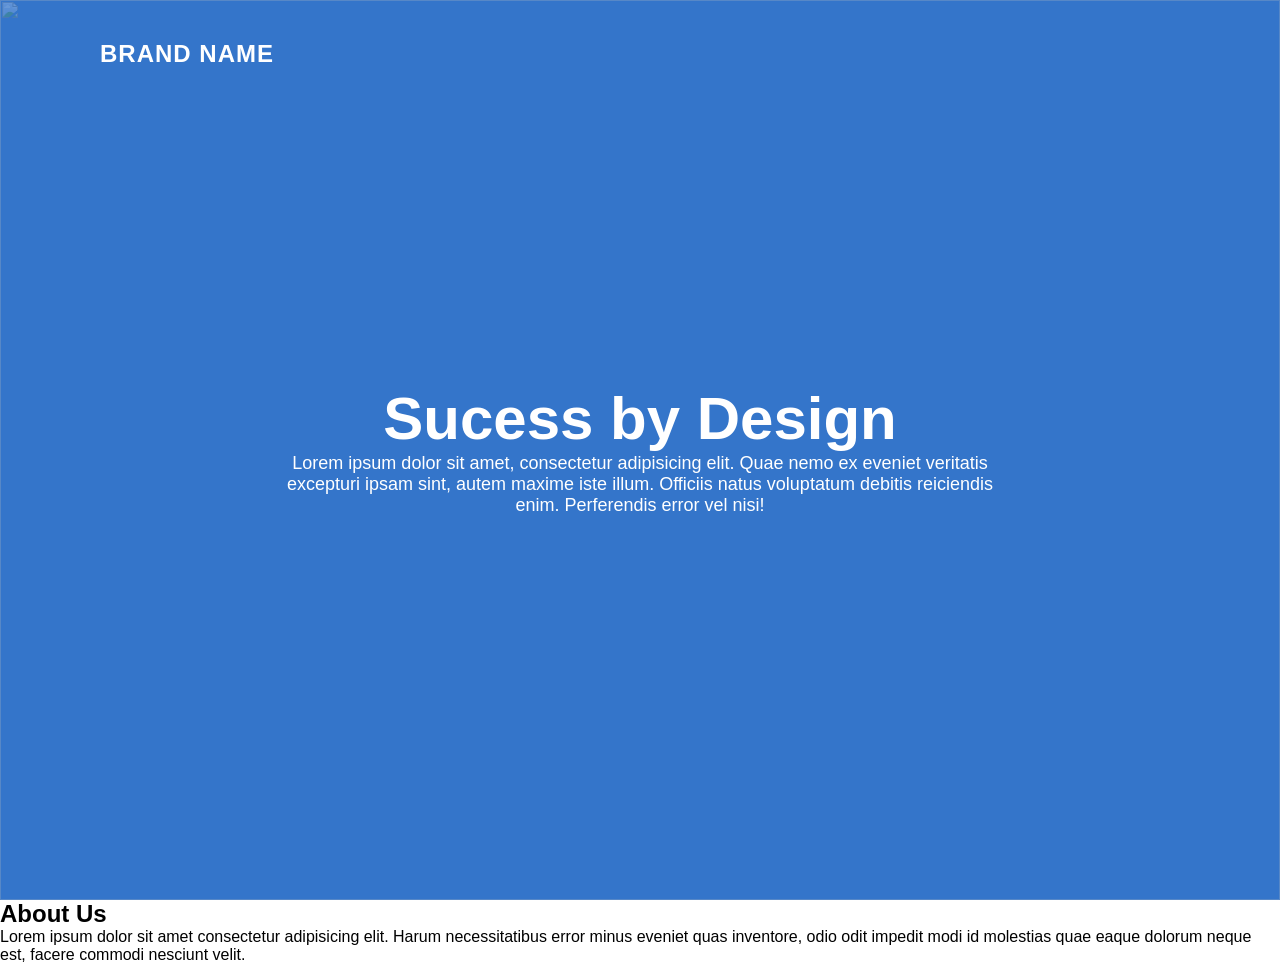
==== Site01/index.html @ b845e246 "site01 primeiro site" ====
<!DOCTYPE html>
<html lang="pt-br">
<head>
    <meta charset="UTF-8">
    <meta name="viewport" content="width=device-width, initial-scale=1.0">
    <title>Site responsivo completo</title>
    <link rel="stylesheet" href="style.css">
</head>
<body>
    <div class="banner">
        <header>
            <a href="#" class="logo">Brand Name</a>
            <div class="toggle"></div>
        </header>
        <img src="C:\Users\augus\OneDrive\Documentos\VS-Code\Sites\Site01\imagens\bg.jpg">
            <div class="content">
            <h2>Sucess by Design</h2>
            <p>
                Lorem ipsum dolor sit amet, consectetur adipisicing elit. Quae nemo ex eveniet veritatis excepturi ipsam sint, autem maxime iste illum. Officiis natus voluptatum debitis reiciendis enim. Perferendis error vel nisi!
            </p>
        </div>
    </div>
    <section class="about">
        <div class="contentBx">
            <h2 class="heading">About Us</h2>
            <p>Lorem ipsum dolor sit amet consectetur adipisicing elit. Harum necessitatibus error minus eveniet quas inventore, odio odit impedit modi id molestias quae eaque dolorum neque est, facere commodi nesciunt velit.</p>
        </div>
    </section>
</body>
</html>
---- Site01/style.css ----
* {
    margin: 0;
    padding: 0;
    box-sizing: border-box;
    font-family: 'Poppins',sans-serif;
}
.banner {
    position: relative;
    width: 100%;
    height: 100vh;
    background: #3475ca;
    display: flex;
    justify-content: center;
    align-items: center;
}
.banner img {
    position: absolute;
    top: 0;
    left: 0;
    width: 100%;
    height: 100%;
    object-fit: cover;
    opacity: 0.25;
}
.banner .content {
    position: relative;
    max-width: 750px;
    text-align: center;
}
.banner .content h2 {
    color: white;
    font-size: 60px;
}
.banner .content p {
    color: white;
    font-size: 18px;
}
.banner header {
    position: absolute;
    top: 0;
    left: 0;
    width: 100%;
    padding: 40px 100px;
    justify-content: space-between;
    align-items: center;
    z-index: 10000;
}
.banner header .logo {
    color: white;
    text-decoration: none;
    font-size: 24px;
    text-transform: uppercase;
    font-weight: 700;
    letter-spacing: 1px;
}
.banner header .toggle {
    position: relative;
    width: 36px;
    height: 28px;
    background: url(toggle.png);/*ERRO*/
    background-size: cover;
    cursor: pointer;
}
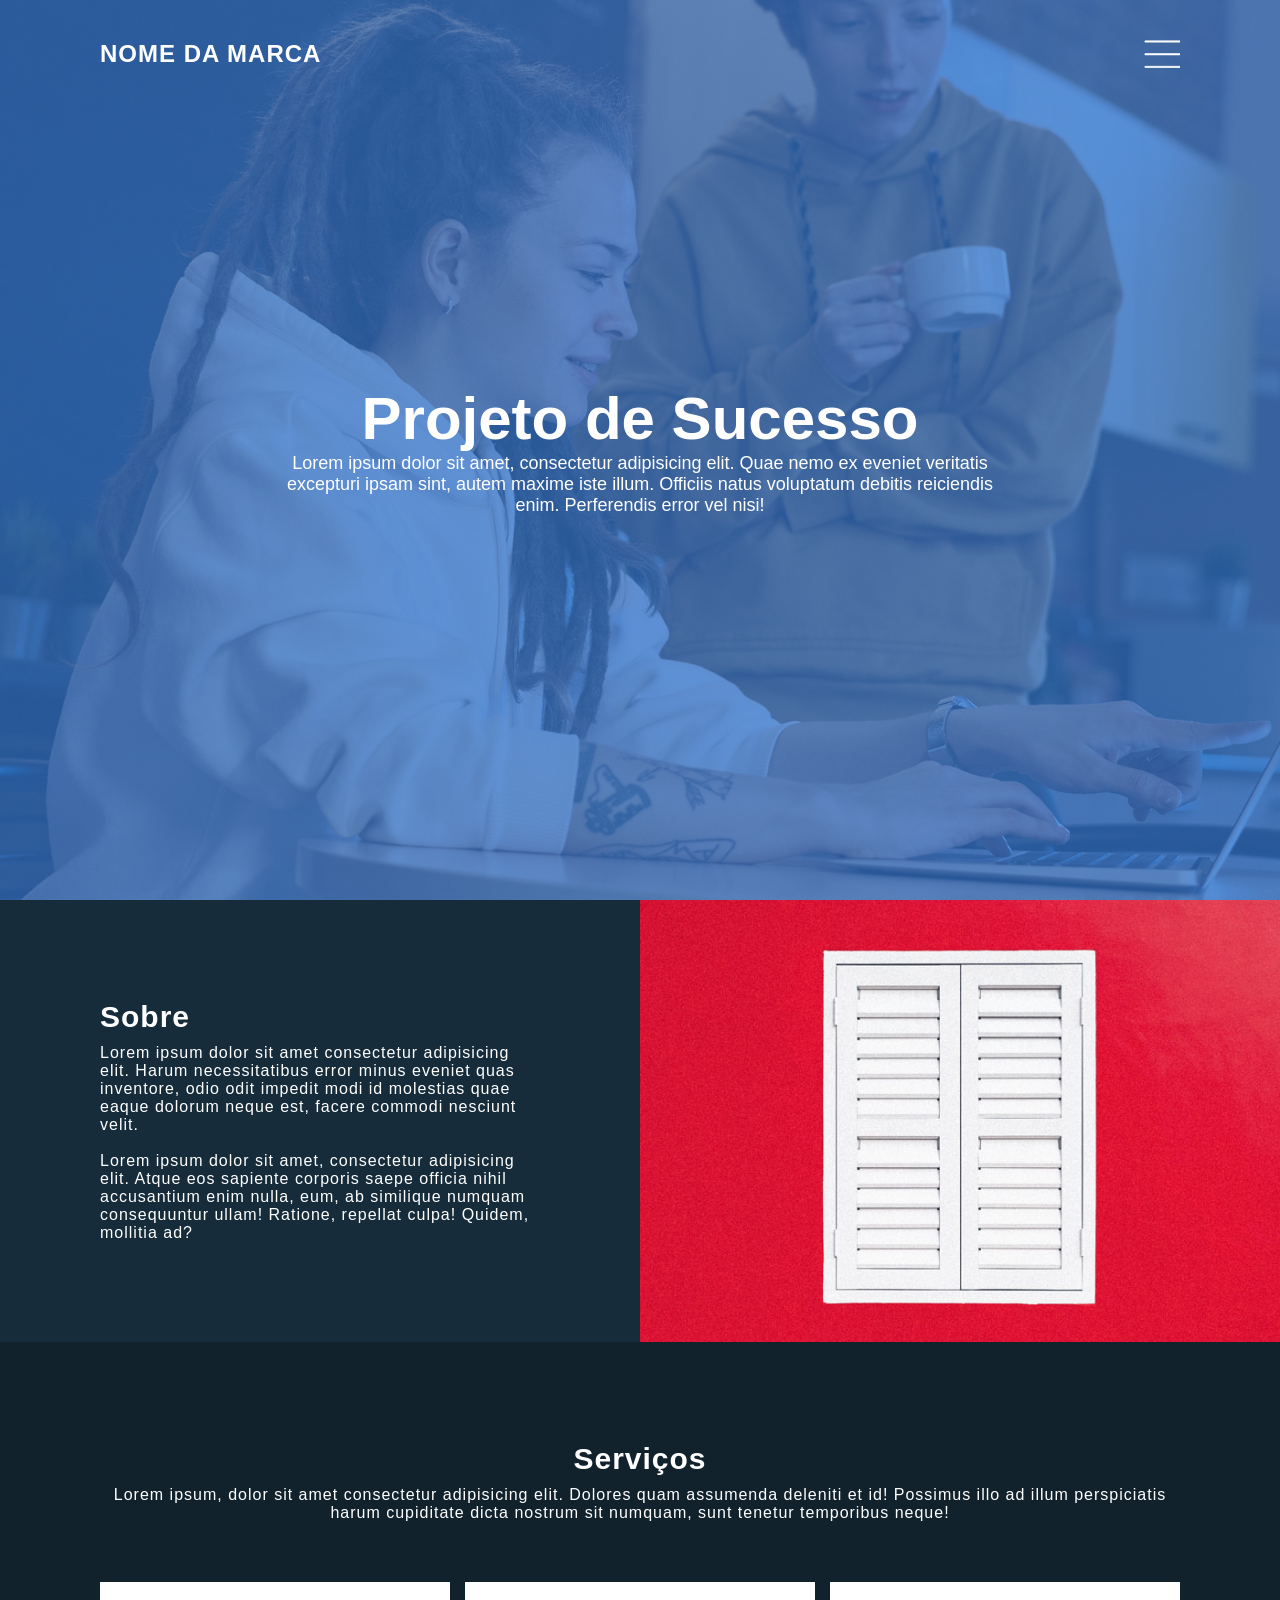
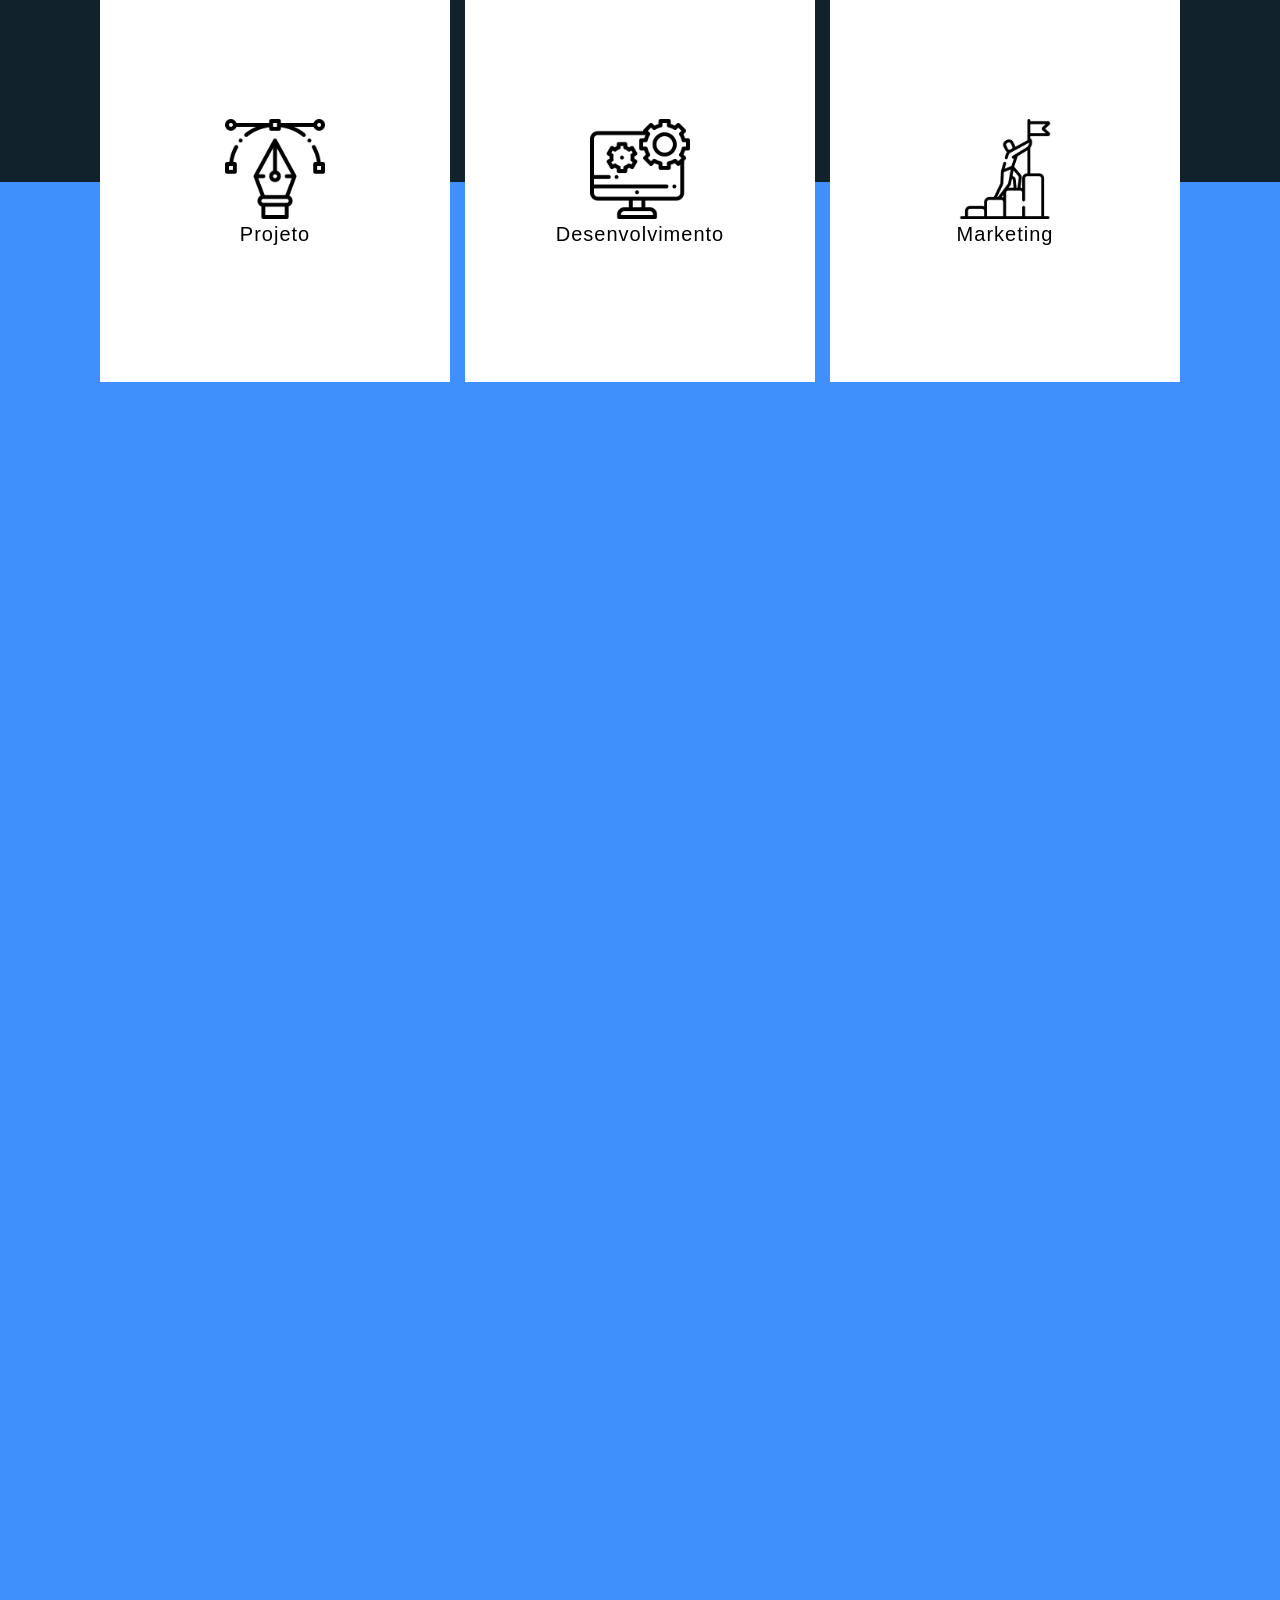
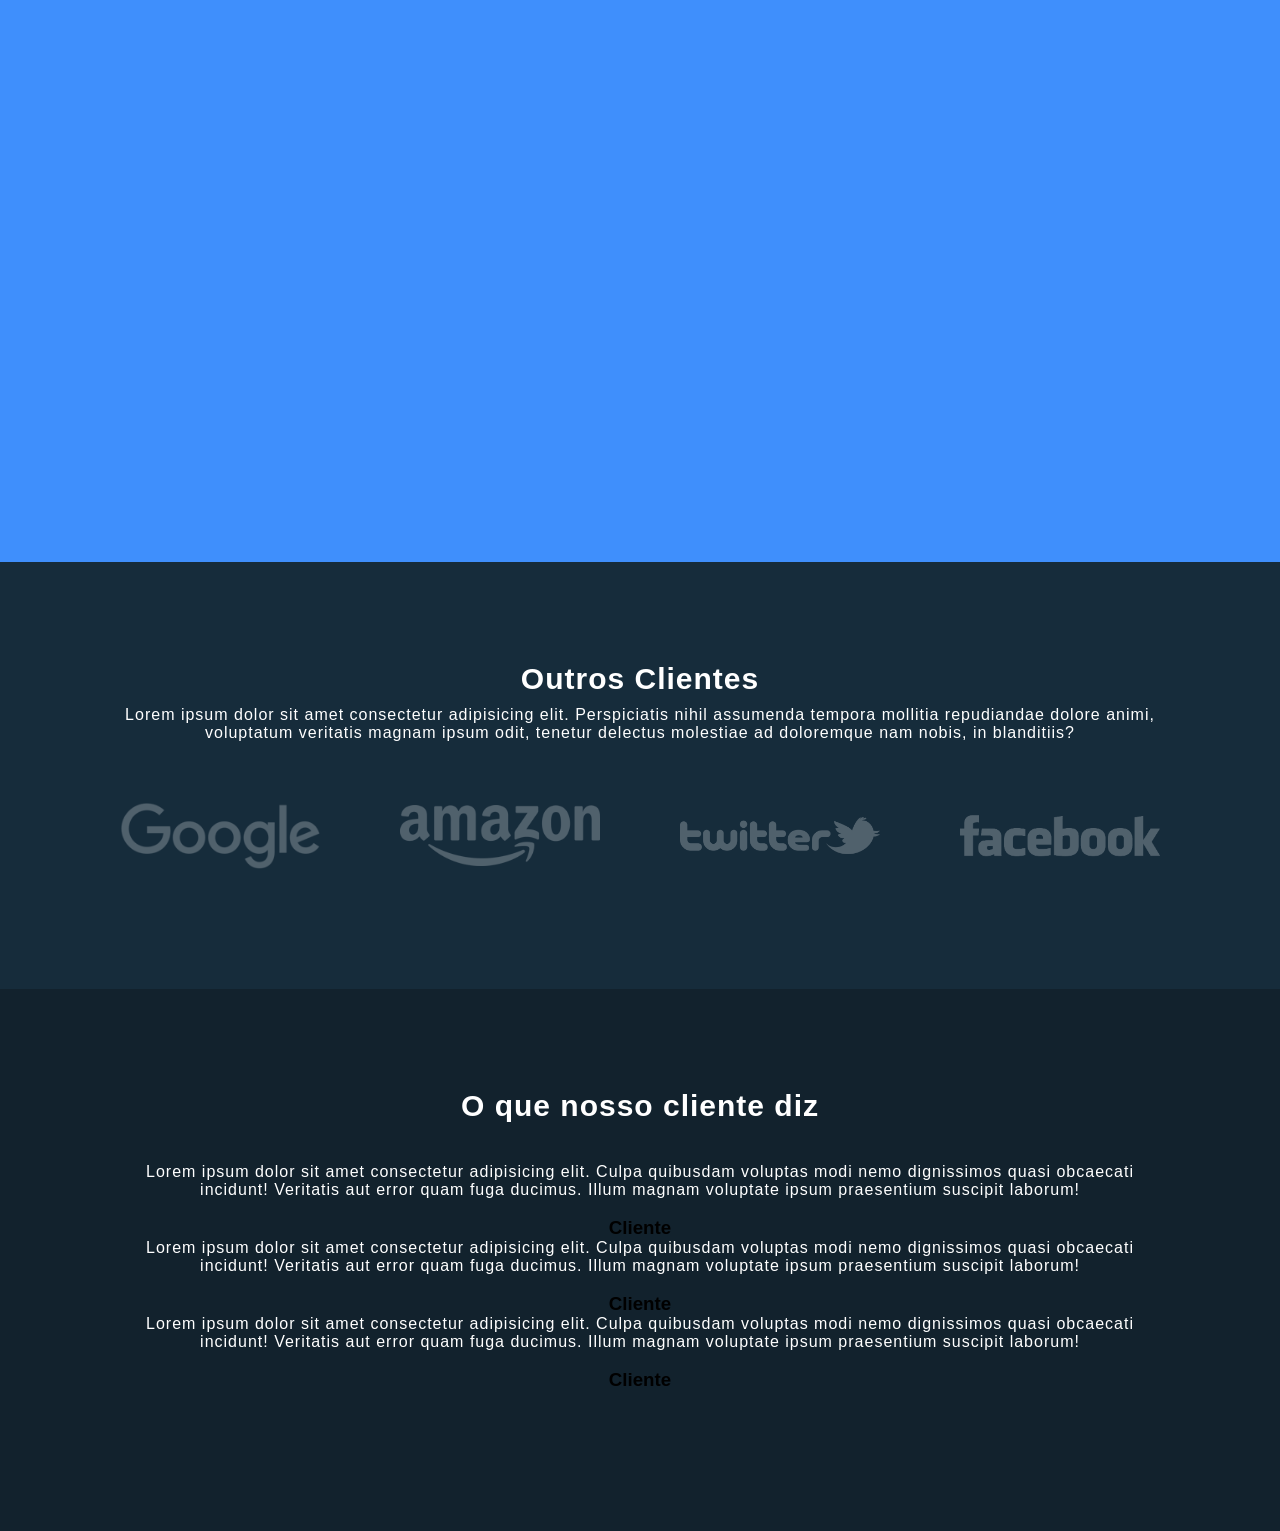
==== commit 416ff1ae: "Site01 mudanças" ====
--- a/Site01/index.html
+++ b/Site01/index.html
@@ -9,12 +9,12 @@
 <body>
     <div class="banner">
         <header>
-            <a href="#" class="logo">Brand Name</a>
+            <a href="#" class="logo">Nome da Marca</a>
             <div class="toggle"></div>
         </header>
-        <img src="C:\Users\augus\OneDrive\Documentos\VS-Code\Sites\Site01\imagens\bg.jpg">
-            <div class="content">
-            <h2>Sucess by Design</h2>
+        <img src="bg.jpg">
+        <div class="content">
+            <h2>Projeto de Sucesso</h2>
             <p>
                 Lorem ipsum dolor sit amet, consectetur adipisicing elit. Quae nemo ex eveniet veritatis excepturi ipsam sint, autem maxime iste illum. Officiis natus voluptatum debitis reiciendis enim. Perferendis error vel nisi!
             </p>
@@ -22,8 +22,88 @@
     </div>
     <section class="about">
         <div class="contentBx">
-            <h2 class="heading">About Us</h2>
-            <p>Lorem ipsum dolor sit amet consectetur adipisicing elit. Harum necessitatibus error minus eveniet quas inventore, odio odit impedit modi id molestias quae eaque dolorum neque est, facere commodi nesciunt velit.</p>
+            <h2 class="heading">Sobre</h2>
+            <p class="text">
+                Lorem ipsum dolor sit amet consectetur adipisicing elit. Harum necessitatibus error minus eveniet quas inventore, odio odit impedit modi id molestias quae eaque dolorum neque est, facere commodi nesciunt velit. <br><br>Lorem ipsum dolor sit amet, consectetur adipisicing elit. Atque eos sapiente corporis saepe officia nihil accusantium enim nulla, eum, ab similique numquam consequuntur ullam! Ratione, repellat culpa! Quidem, mollitia ad?
+            </p>
+        </div>
+        <div class="imgBx"></div>
+    </section>
+    <section class="services">
+            <h2 class="heading">Serviços</h2>
+            <p class="text"> 
+            Lorem ipsum, dolor sit amet consectetur adipisicing elit. Dolores quam assumenda deleniti et id! Possimus illo ad illum perspiciatis harum cupiditate dicta nostrum sit numquam, sunt tenetur temporibus neque!
+            </p>
+            <div class="container">
+                <div class="serviceBx">
+                    <div>
+                        <img src="icon1.png">
+                        <h2>Projeto</h2>
+                    </div> 
+                </div>
+                <div class="serviceBx">
+                    <div>
+                        <img src="icon2.png">
+                        <h2>Desenvolvimento</h2>
+                    </div> 
+                </div>
+                <div class="serviceBx">
+                    <div>
+                        <img src="icon3.png">
+                        <h2>Marketing</h2>
+                    </div> 
+                </div>
+    </section>
+    <section class="technology">
+        <div class="contentBx">
+            <h2 class="heading">Usamos tecnologia de ponta</h2>
+            <p class="text">
+                Lorem ipsum dolor sit amet consectetur, adipisicing elit. Magni quis explicabo voluptatem nobis aperiam modi at? Sit repellat sapiente earum neque assumenda molestiae minima? Commodi consequatur vero perspiciatis alias optio!
+            </p>
+        </div>
+        <div class="imgBx">
+            <img src="tech.png">
+        </div>
+    </section>
+    <section class="client">
+        <h2 class="heading">Outros Clientes</h2>
+        <p class="text">
+            Lorem ipsum dolor sit amet consectetur adipisicing elit. Perspiciatis nihil assumenda tempora mollitia repudiandae dolore animi, voluptatum veritatis magnam ipsum odit, tenetur delectus molestiae ad doloremque nam nobis, in blanditiis?
+        </p>
+        <div class="imgBx">
+            <img src="brand1.png">
+            <img src="brand2.png">
+            <img src="brand3.png">
+            <img src="brand4.png">
+        </div>
+    </section>
+    <section class="testimonials">
+        <h2 class="heading">O que nosso cliente diz</h2>
+        <div class="container">
+            <div class="contentBx">
+                <div>
+                <p class="text">
+                    Lorem ipsum dolor sit amet consectetur adipisicing elit. Culpa quibusdam voluptas modi nemo dignissimos quasi obcaecati incidunt! Veritatis aut error quam fuga ducimus. Illum magnam voluptate ipsum praesentium suscipit laborum!
+                </p><br>
+                <h3>Cliente</h3>
+                </div>
+            </div>
+            <div class="contentBx">
+                <div>
+                <p class="text">
+                Lorem ipsum dolor sit amet consectetur adipisicing elit. Culpa quibusdam voluptas modi nemo dignissimos quasi obcaecati incidunt! Veritatis aut error quam fuga ducimus. Illum magnam voluptate ipsum praesentium suscipit laborum!
+                </p><br>
+                <h3>Cliente</h3>
+                </div>
+            </div>
+            <div class="contentBx">
+                <div>
+                <p class="text">
+                Lorem ipsum dolor sit amet consectetur adipisicing elit. Culpa quibusdam voluptas modi nemo dignissimos quasi obcaecati incidunt! Veritatis aut error quam fuga ducimus. Illum magnam voluptate ipsum praesentium suscipit laborum!
+                </p><br>
+                <h3>Cliente</h3>
+                </div>
+            </div>
         </div>
     </section>
 </body>
--- a/Site01/style.css
+++ b/Site01/style.css
@@ -41,6 +41,7 @@
     left: 0;
     width: 100%;
     padding: 40px 100px;
+    display: flex;
     justify-content: space-between;
     align-items: center;
     z-index: 10000;
@@ -57,7 +58,119 @@
     position: relative;
     width: 36px;
     height: 28px;
-    background: url(toggle.png);/*ERRO*/
+    background: url(toggle.png);
     background-size: cover;
     cursor: pointer;
+}
+.about {
+    position: relative;
+    width: 100%;
+    display: flex;
+}
+.about .contentBx {
+    background: #162c3b;
+    padding: 100px;
+    width: 50%;
+}
+.heading {
+    color: white;
+    font-size: 30px;
+    font-weight: 600;
+    letter-spacing: 1px;
+    margin-bottom: 10px;
+}
+.text {
+    color: white;
+    font-size: 16px;
+    font-weight: 300;
+    letter-spacing: 1px;
+}
+.about .imgBx {
+    background: url(window.jpg);
+    width: 50%;
+    background-size: cover;
+    background-position: center;
+}
+.services {
+    background: #12222d;
+    padding: 100px;
+    text-align: center;
+}
+.services .container {
+    width: 100%;
+    display: flex;
+    justify-content: space-between;
+    align-items: center;
+    flex-wrap: wrap;
+    margin-top: 60px;
+}
+.services .container .serviceBx {
+    position: relative;
+    background: white;
+    width: 350px;
+    height: 400px;
+    display: flex;
+    justify-content: center;
+    align-items: center;
+}
+.services .container .serviceBx img {
+    max-width: 100px;
+}
+.services .container .serviceBx h2 {
+    font-weight: 500;
+    font-size: 20px;
+    letter-spacing: 1px;
+}
+.technology {
+    background: #3f8ffc;
+    width: 100%;
+    padding: 100%;
+    padding-top: 300px;
+    margin-top: -300px;
+    display: flex;
+    justify-content: space-between;
+    align-items: center;
+}
+.technology .contentBx {
+    max-width: 800px;
+}
+.technology .imgBx {
+    max-width: 250px;
+}
+.technology .imgBx img {
+    max-width: 100%;
+}
+.client {
+    background: #162c3b;
+    padding: 100px;
+    text-align: center;
+}
+.client .imgBx {
+    display: flex;
+    justify-content: space-between;
+    align-items: center;
+    flex-wrap: wrap;
+    margin-top: 40px;
+}
+.client .imgBx img {
+    max-width: 200px;
+    margin: 20px;
+    opacity: 0.25;
+    cursor: pointer;
+}
+.client .imgBx img:hover {
+    opacity: 1;
+}
+.testimonials {
+    position: relative;
+    padding: 100px;
+    background: #12222d;
+    text-align: center;
+}
+.testimonials .container {
+    display: flex;
+    justify-content: space-between;
+    align-items: center;
+    margin: 40px;
+    flex-wrap: wrap;
 }
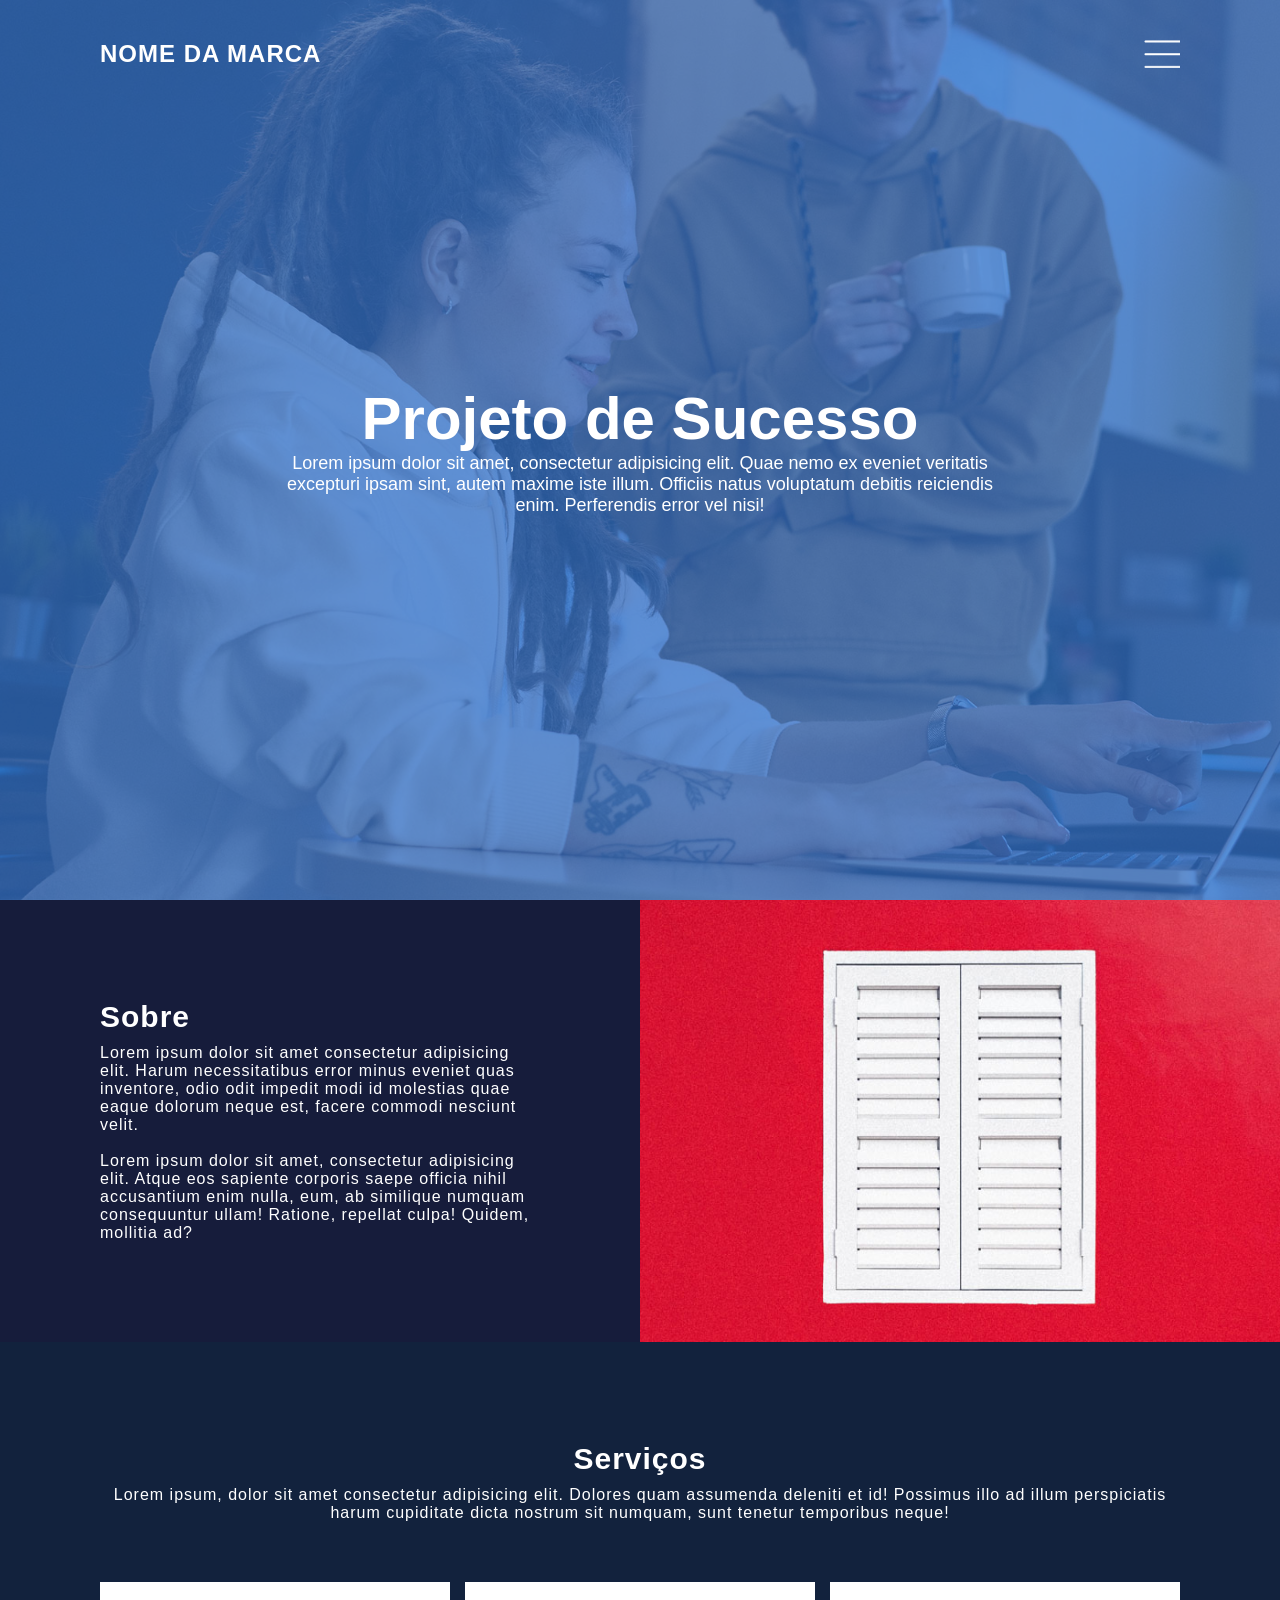
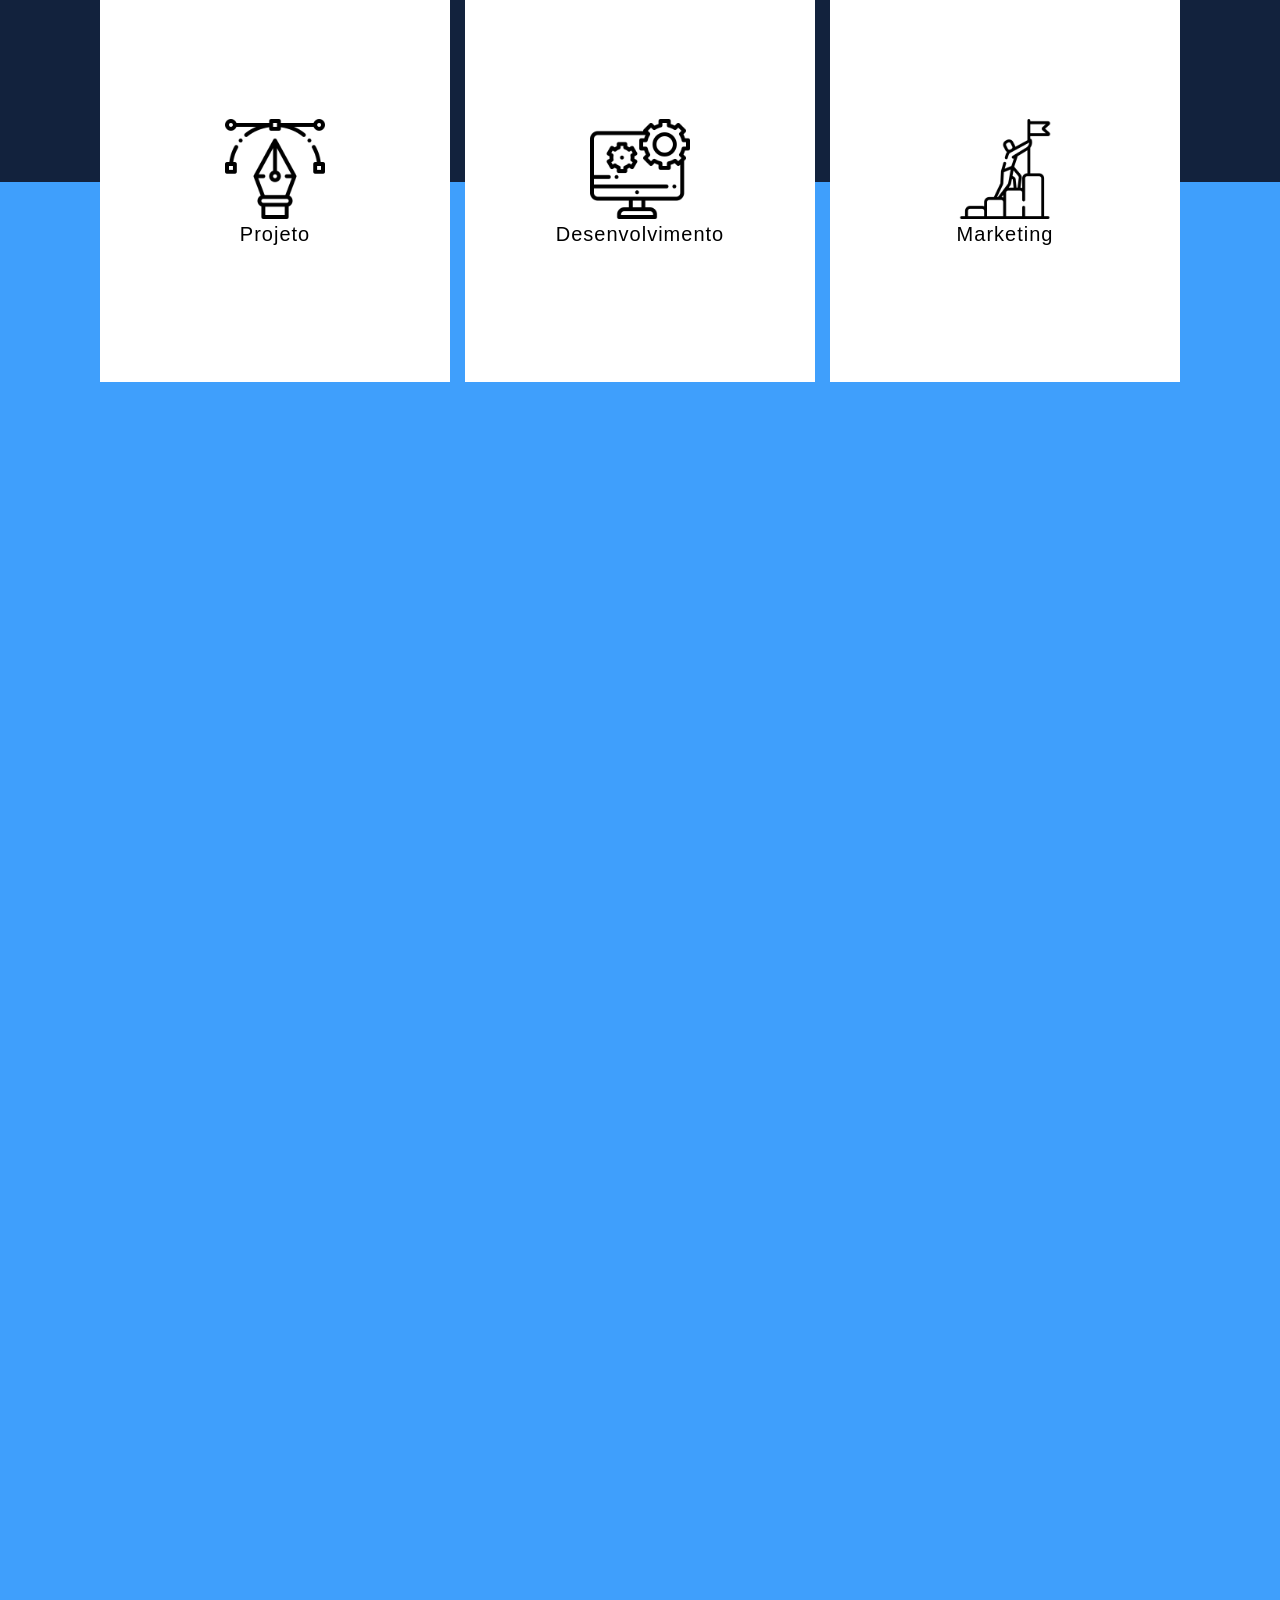
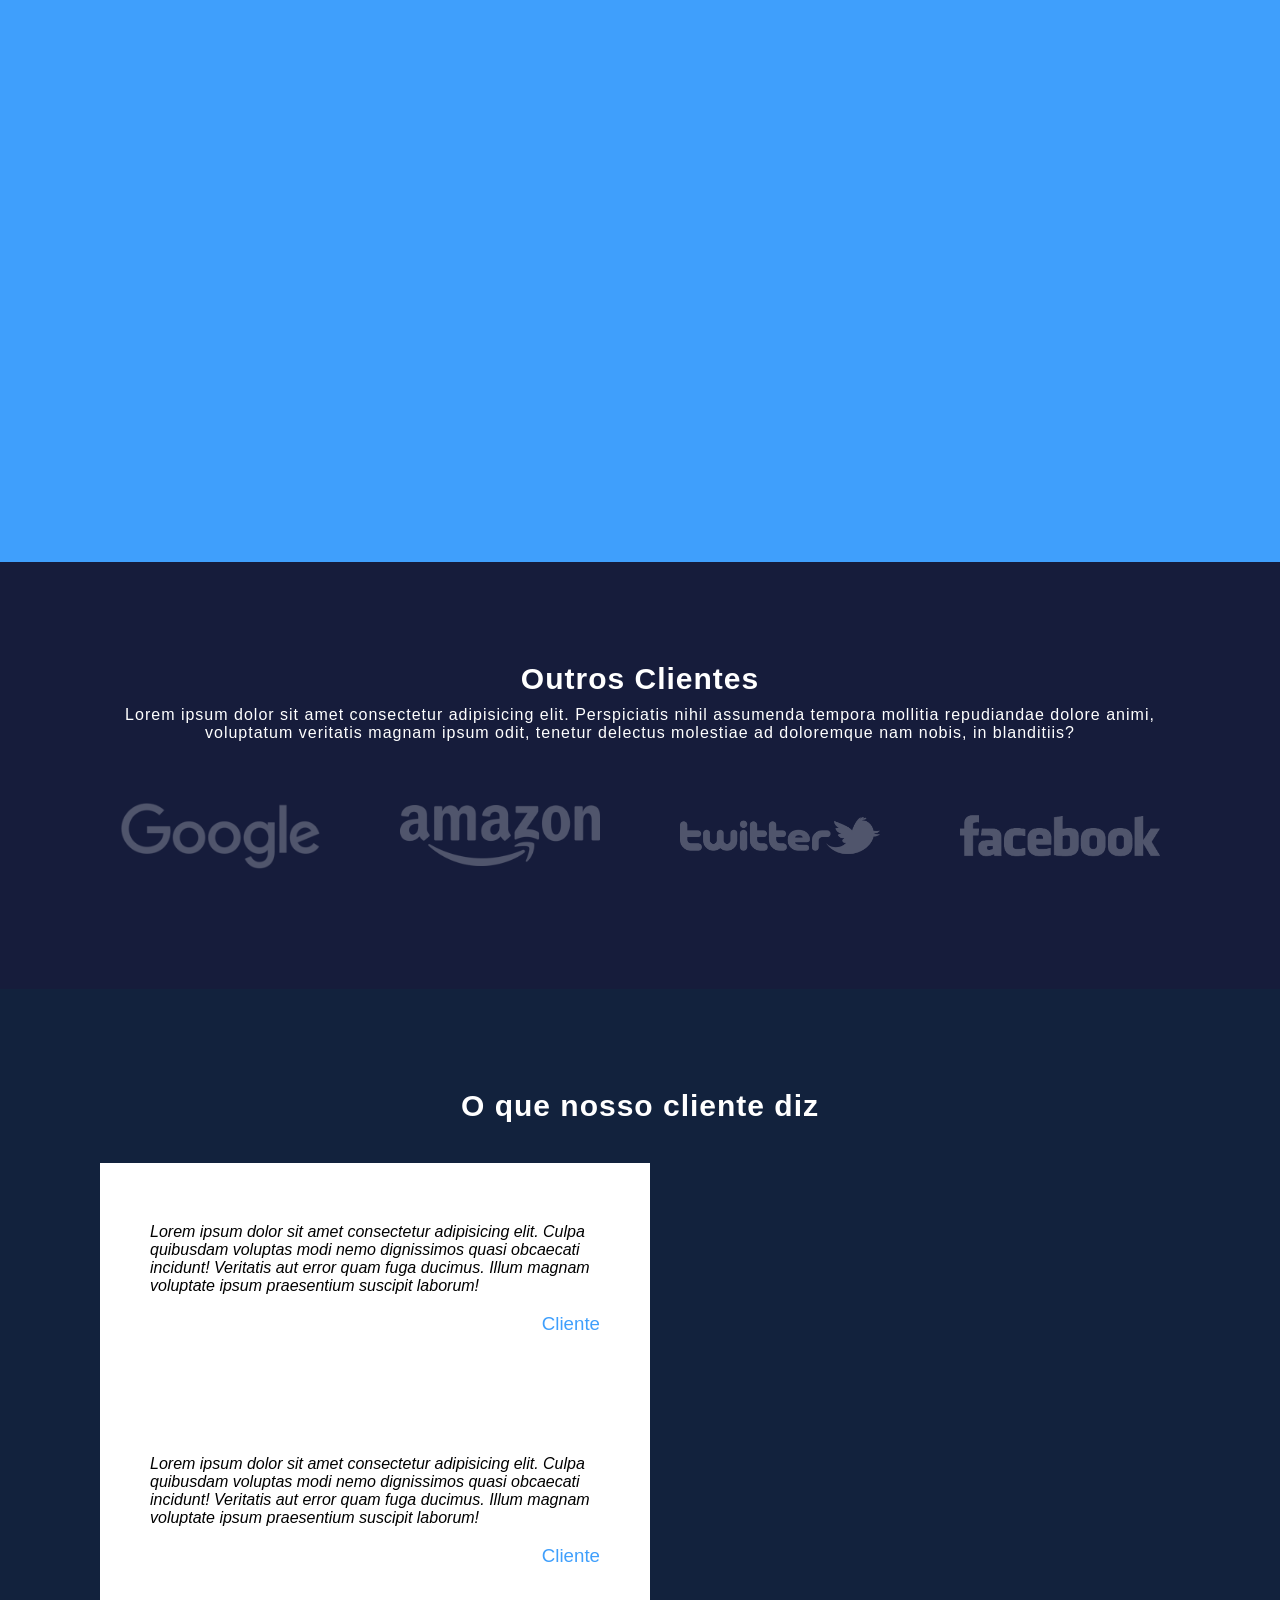
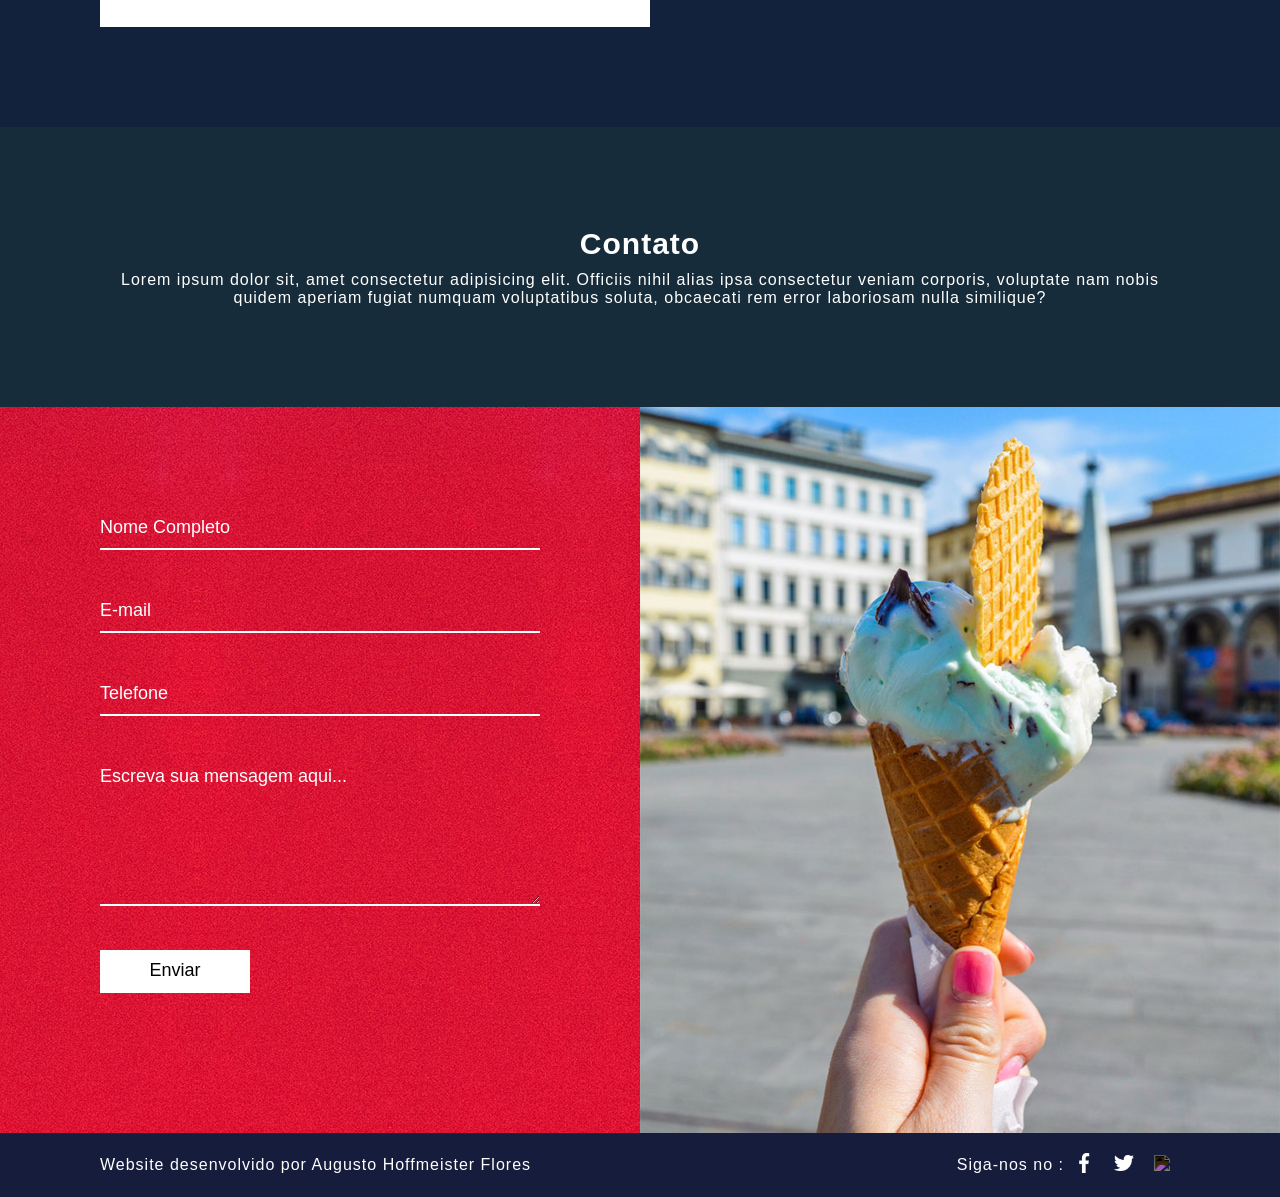
==== commit 110a8029: "Site01 Falta finalizar" ====
--- a/Site01/index.html
+++ b/Site01/index.html
@@ -82,7 +82,7 @@
         <div class="container">
             <div class="contentBx">
                 <div>
-                <p class="text">
+                <p>
                     Lorem ipsum dolor sit amet consectetur adipisicing elit. Culpa quibusdam voluptas modi nemo dignissimos quasi obcaecati incidunt! Veritatis aut error quam fuga ducimus. Illum magnam voluptate ipsum praesentium suscipit laborum!
                 </p><br>
                 <h3>Cliente</h3>
@@ -90,21 +90,51 @@
             </div>
             <div class="contentBx">
                 <div>
-                <p class="text">
+                <p>
                 Lorem ipsum dolor sit amet consectetur adipisicing elit. Culpa quibusdam voluptas modi nemo dignissimos quasi obcaecati incidunt! Veritatis aut error quam fuga ducimus. Illum magnam voluptate ipsum praesentium suscipit laborum!
                 </p><br>
                 <h3>Cliente</h3>
                 </div>
             </div>
-            <div class="contentBx">
-                <div>
-                <p class="text">
-                Lorem ipsum dolor sit amet consectetur adipisicing elit. Culpa quibusdam voluptas modi nemo dignissimos quasi obcaecati incidunt! Veritatis aut error quam fuga ducimus. Illum magnam voluptate ipsum praesentium suscipit laborum!
-                </p><br>
-                <h3>Cliente</h3>
+           
+        </div>
+    </section>
+    <section class="contact">
+        <h2 class="heading">Contato</h2>
+        <p class="text">
+            Lorem ipsum dolor sit, amet consectetur adipisicing elit. Officiis nihil alias ipsa consectetur veniam corporis, voluptate nam nobis quidem aperiam fugiat numquam voluptatibus soluta, obcaecati rem error laboriosam nulla similique?
+        </p>
+    </section>
+    <section class="about">
+        <div class="contentBx redbg">
+            <div class="form">
+                <div class="inputBx">
+                    <input type="text" name="" placeholder="Nome Completo">
+                </div>
+                <div class="inputBx">
+                    <input type="text" name="" placeholder="E-mail">
+                </div>
+                <div class="inputBx">
+                    <input type="text" name="" placeholder="Telefone">
+                </div>
+                <div class="inputBx">
+                    <textarea placeholder="Escreva sua mensagem aqui..."></textarea>
+                </div>
+                <div class="inputBx">
+                    <input type="submit" name="" value="Enviar">
                 </div>
             </div>
         </div>
+        <div class="imgBx2"></div>
+    </section>
+    <section class="footer">
+        <p class="text">Website desenvolvido por Augusto Hoffmeister Flores</p>
+        <ul>
+            <p class="text">Siga-nos no :</p>
+            <li><a href="#"><img src="facebook.png"></a></li>
+            <li><a href="#"><img src="twitter.png"></a></li>
+            <li><a href="#"><img src="istagram.png"></a></li>
+        </ul>
     </section>
 </body>
 </html>
--- a/Site01/style.css
+++ b/Site01/style.css
@@ -8,7 +8,7 @@
     position: relative;
     width: 100%;
     height: 100vh;
-    background: #3475ca;
+    background: #3473ca;
     display: flex;
     justify-content: center;
     align-items: center;
@@ -68,7 +68,7 @@
     display: flex;
 }
 .about .contentBx {
-    background: #162c3b;
+    background: #161c3b;
     padding: 100px;
     width: 50%;
 }
@@ -92,7 +92,7 @@
     background-position: center;
 }
 .services {
-    background: #12222d;
+    background: #12223d;
     padding: 100px;
     text-align: center;
 }
@@ -122,7 +122,7 @@
     letter-spacing: 1px;
 }
 .technology {
-    background: #3f8ffc;
+    background: #3f9ffc;
     width: 100%;
     padding: 100%;
     padding-top: 300px;
@@ -141,7 +141,7 @@
     max-width: 100%;
 }
 .client {
-    background: #162c3b;
+    background: #161c3b;
     padding: 100px;
     text-align: center;
 }
@@ -164,13 +164,188 @@
 .testimonials {
     position: relative;
     padding: 100px;
-    background: #12222d;
+    background: #12223d;
     text-align: center;
 }
 .testimonials .container {
     display: flex;
     justify-content: space-between;
     align-items: center;
-    margin: 40px;
+    margin-top: 40px;
     flex-wrap: wrap;
+}
+.testimonials .container .contentBx {
+    background: white;
+    padding: 60px 50px;
+    width: 550px;
+    display: flex;
+    justify-content: center;
+    align-items: center;
+    text-align: left;
+}
+.testimonials .container .contentBx p {
+    font-style: italic;
+}
+.testimonials .container .contentBx h3 {
+    width: 100%;
+    text-align: end;
+    font-weight: 500;
+    color: #3f9ffc;
+}
+.contact {
+    padding: 100px;
+    background: #162c3b;
+    text-align: center;
+}
+.imgBx2 {
+    background: url(bg2.jpg);
+    background-size: cover;
+    background-position: center;
+    width: 50%;
+}
+.redbg {
+    background: url(red.jpg) !important;
+    background-size: cover;
+    background-position: center;
+    width: 50%;
+}
+.form .inputBx {
+    margin-bottom: 40px;
+}
+.form .inputBx input {
+    width: 100%;
+    background: transparent;
+    box-shadow: nome;
+    border: none;
+    outline: none;
+    padding: 10px 0;
+    font-size: 18px;
+    font-weight: 300;
+    color: white;
+    border-bottom: 2px solid white;
+}
+.form .inputBx input::placeholder {
+    color: white;
+}
+.form .inputBx textarea {
+    width: 100%;
+    min-height: 150px;
+    background: transparent;
+    box-shadow: nome;
+    border: none;
+    outline: none;
+    padding: 10px 0;
+    font-size: 18px;
+    font-weight: 300;
+    color: white;
+    border-bottom: 2px solid white;
+}
+.form .inputBx textarea::placeholder {
+    color: white;
+}
+.form .inputBx input[type="submit"] {
+    width: 150px;
+    background: white;
+    color:black;
+    cursor: pointer;
+    font-weight: 400px;
+}
+.footer {
+    background: #161c3b;
+    padding: 20px 100px;
+    display: flex;
+    justify-content: space-between;
+    align-items: center;
+}
+.footer ul {
+    display: flex;
+    justify-content: center;
+    align-items: center;
+}
+.footer ul li {
+    list-style: none;
+}
+.footer ul li a {
+    text-decoration: none;
+    display: inline-block;
+    margin: 0 10px;
+}
+.footer ul li a img{
+    filter: invert(1);
+    max-width: 20px;
+}
+@media (max-width: 991px) {
+    .banner header {
+        padding: 20px 50px;
+    }
+    .banner .content h2 {
+        font-size: 36px;
+    }
+    .banner .content p {
+        font-size: 16px;
+    }
+    .about {
+        flex-direction: column;
+    }
+    .about .contentBx,
+    .about .imgBx {
+        width: 100%;
+        padding: 50px;
+        min-height: 400px;
+        text-align: center;
+    }
+    .services {
+        padding: 50px;
+    }
+    .services .container {
+        justify-content: center;
+        margin-top: 20px;
+    }
+    .services .container .serviceBx {
+        margin: 20px;
+        width: 300px;
+        height: 350px;
+    }
+    .technology {
+        margin-top: 20px;
+        padding: 50px;
+        padding-top: 300px;
+        justify-content: center;
+        flex-direction: column;
+    }
+    .technology .imgBx {
+        margin-top: 40px;
+        max-width: 250px;
+    }
+    .client {
+        padding: 50px;
+    }
+    .client .imgBx {
+        justify-content: center;
+    }
+    .testimonials {
+        padding: 50px;
+    }
+    .testimonials .contentBx {
+        padding: 60px 40px;
+        max-width: 550px;
+        margin-bottom: 40px;
+    }
+    .testimonials .contentBx:last-child {
+        margin-bottom: 0px;
+    }
+    .contact {
+        padding: 50px;
+    }
+    .footer .text {
+        font-size: 16px;
+    }
+    .footer {
+        padding: 20px 50px;
+        flex-direction: column-reverse;
+        text-align: center;
+    }
+    .footer ul {
+        margin-bottom: 20px;
+    }
 }
